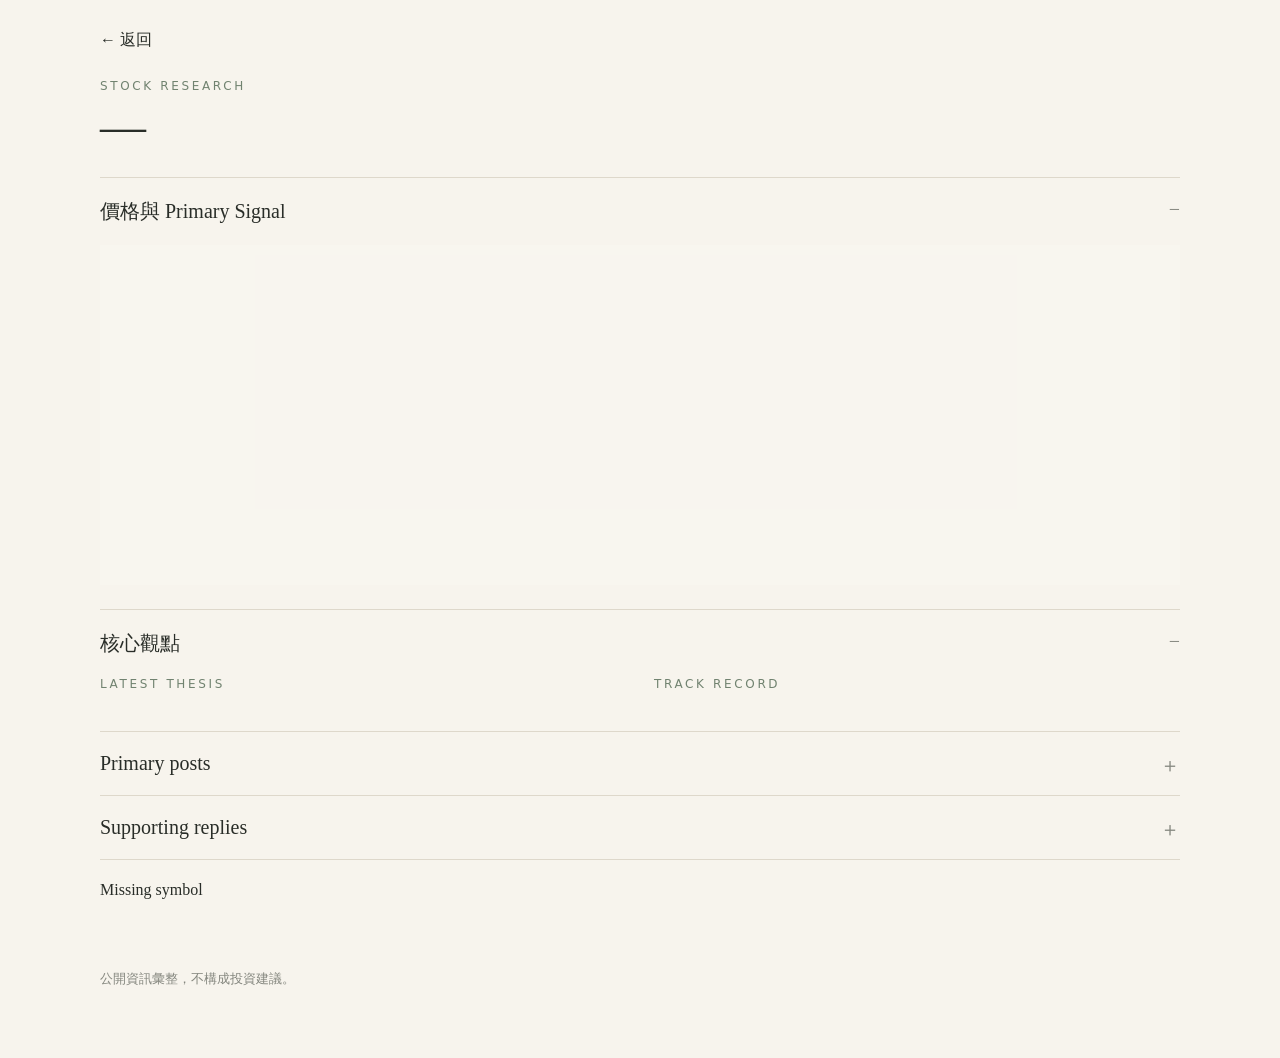
==== stock/index.html @ 3a826293 "Update Serenity research data" ====
<!doctype html>
<html lang="zh-Hant">
<head>
<meta charset="utf-8">
<meta name="viewport" content="width=device-width,initial-scale=1">
<title>Stock · Serenity Research</title>
<link rel="stylesheet" href="../style.css">
</head>
<body>
<main class="wrap">
<a id="back" class="back" href="../">← 返回</a>

<section class="stock-head">
  <div class="eyebrow" id="rangeLabel">STOCK RESEARCH</div>
  <div class="stock-title">
    <div>
      <h1 id="symbol">—</h1>
      <div id="stance" class="sentiment"></div>
    </div>
    <div id="metrics" class="metrics"></div>
  </div>
</section>

<details open>
  <summary>價格與 Primary Signal</summary>
  <div class="detail-body">
    <svg id="chart" class="chart" viewBox="0 0 1000 340" preserveAspectRatio="none"></svg>
    <div id="chartCaption" class="small"></div>
  </div>
</details>

<details open>
  <summary>核心觀點</summary>
  <div class="detail-body grid2">
    <div>
      <div class="eyebrow">LATEST THESIS</div>
      <p id="thesis"></p>
    </div>
    <div>
      <div class="eyebrow">TRACK RECORD</div>
      <div id="performance"></div>
    </div>
  </div>
</details>

<details>
  <summary>Primary posts</summary>
  <div id="posts" class="detail-body"></div>
</details>

<details>
  <summary>Supporting replies</summary>
  <div id="replies" class="detail-body"></div>
</details>
</main>

<footer class="wrap footer">公開資訊彙整，不構成投資建議。</footer>

<script>
const esc=s=>(s??"").toString().replace(/[&<>"']/g,m=>({
  "&":"&amp;","<":"&lt;",">":"&gt;",'"':"&quot;","'":"&#39;"
}[m]));

const qs=new URLSearchParams(location.search);
const SYMBOL=(qs.get("symbol")||"").toUpperCase();
const VALID_PERIODS=["daily","weekly","monthly","quarterly"];
const PERIOD=VALID_PERIODS.includes(qs.get("period"))?qs.get("period"):"quarterly";
const PERIOD_LABELS={
  daily:"每日",
  weekly:"每週",
  monthly:"每月",
  quarterly:"每季"
};

const fmt=v=>v?new Date(v).toLocaleDateString("zh-TW"):"—";

async function init(){
  if(!SYMBOL) throw new Error("Missing symbol");

  const [d,dashboard]=await Promise.all([
    fetch("../data/stocks/"+encodeURIComponent(SYMBOL)+".json",{cache:"no-store"})
      .then(r=>{if(!r.ok) throw new Error("Stock data unavailable"); return r.json()}),
    fetch("../data/dashboard.json",{cache:"no-store"})
      .then(r=>{if(!r.ok) throw new Error("Dashboard data unavailable"); return r.json()})
  ]);

  const periodMeta=dashboard.periods?.[PERIOD]||{};
  const startAt=periodMeta.start_at||null;

  document.title=SYMBOL+" · Serenity Research";
  document.querySelector("#symbol").textContent=SYMBOL;
  document.querySelector("#rangeLabel").textContent=
    `STOCK RESEARCH · ${PERIOD_LABELS[PERIOD]}`;

  document.querySelector("#back").href="../?period="+encodeURIComponent(PERIOD);

  const s=d.summary||{};
  const stance=document.querySelector("#stance");
  stance.textContent=s.latest_sentiment||"Neutral";
  stance.className="sentiment "+(s.latest_sentiment||"Neutral");

  document.querySelector("#metrics").innerHTML=`
    <div>Primary<b>${s.primary_count||0}</b></div>
    <div>Replies context<b>${s.reply_count||0}</b></div>
    <div>First mention<b>${fmt(s.first_mentioned_at)}</b></div>`;

  document.querySelector("#thesis").textContent=s.latest_thesis||"尚無 AI thesis。";

  renderPerf(d.performance||{});
  renderChart(d.performance||{},d.daily_stances||[],startAt,PERIOD);

  document.querySelector("#posts").innerHTML=renderRows(d.primary_posts||[]);
  document.querySelector("#replies").innerHTML=renderRows(d.reply_context||[]);
}

function renderRows(rows){
  return rows.map(x=>`
    <div class="post-row">
      <div class="small">${fmt(x.created_at)} · ${esc(x.sentiment||"Neutral")} · ★${x.importance||1}</div>
      <p>${esc(x.summary_zh||x.core_thesis||x.text||"")}</p>
      <a href="${esc(x.url)}" target="_blank" rel="noopener">原文 ↗</a>
    </div>`).join("")||`<div class="muted">沒有資料。</div>`;
}

function renderPerf(p){
  const h=((p.summary||{}).horizons)||{};
  const one=k=>{
    const x=h[k]||{};
    return `<div>
      <span class="small">${k.toUpperCase()}</span><br>
      <strong>${x.hit_rate==null?"—":x.hit_rate+"%"}</strong><br>
      <span class="small">n=${x.sample||0} · avg ${x.avg_score_return==null?"—":x.avg_score_return+"%"}</span>
    </div>`;
  };
  document.querySelector("#performance").innerHTML=
    `<div class="metrics">${one("7d")}${one("30d")}${one("now")}</div>`;
}

function dateKey(v){
  if(!v) return "";
  return String(v).slice(0,10);
}

function renderChart(p,stances,startAt,period){
  const svg=document.querySelector("#chart");
  const caption=document.querySelector("#chartCaption");

  const allPoints=[...(((p.price||{}).points)||[])].sort((a,b)=>
    dateKey(a.date).localeCompare(dateKey(b.date))
  );

  const cutoff=dateKey(startAt);

  // This is the key fix:
  // use exactly the selected dashboard period's start_at.
  let points=cutoff
    ? allPoints.filter(pt=>dateKey(pt.date)>=cutoff)
    : allPoints;

  let visibleStances=cutoff
    ? stances.filter(s=>dateKey(s.date)>=cutoff)
    : stances;

  caption.textContent=
    `${PERIOD_LABELS[period]}範圍 · ${cutoff||"—"} 至 ${points.length?dateKey(points[points.length-1].date):"—"} · `+
    `綠 Bullish · 紅 Bearish · 灰褐 Mixed / Neutral`;

  if(points.length===0){
    svg.innerHTML=
      '<text x="40" y="70" fill="#85877f">此時間範圍暫無價格資料</text>';
    return;
  }

  const W=1000,H=340,pad=34;
  const vals=points.map(x=>+x.close).filter(Number.isFinite);

  if(!vals.length){
    svg.innerHTML=
      '<text x="40" y="70" fill="#85877f">此時間範圍暫無價格資料</text>';
    return;
  }

  const min=Math.min(...vals);
  const max=Math.max(...vals);
  const span=max-min||Math.max(Math.abs(max)*0.02,1);

  const xy=(pt,i)=>{
    // One-point daily range: center the point.
    const x=points.length===1
      ? W/2
      : pad+i/(points.length-1)*(W-pad*2);
    const y=H-pad-(+pt.close-min)/span*(H-pad*2);
    return [x,y];
  };

  let html="";

  if(points.length>=2){
    const line=points.map((pt,i)=>{
      const [x,y]=xy(pt,i);
      return `${i?"L":"M"}${x.toFixed(1)},${y.toFixed(1)}`;
    }).join(" ");

    html+=`<path d="${line}"
      fill="none"
      stroke="#718370"
      stroke-width="3"
      vector-effect="non-scaling-stroke"/>`;
  }

  const byDate=Object.fromEntries(
    visibleStances.map(s=>[dateKey(s.date),s])
  );

  points.forEach((pt,i)=>{
    const [x,y]=xy(pt,i);
    const s=byDate[dateKey(pt.date)];

    // Always show the price point for a one-day range.
    if(points.length===1){
      html+=`<circle cx="${x}" cy="${y}" r="7"
        fill="#718370" stroke="#f7f4ed" stroke-width="3">
        <title>${esc(dateKey(pt.date)+" close "+pt.close)}</title>
      </circle>`;
    }

    if(!s) return;

    let c="#9a8465";
    if(s.sentiment==="Bullish") c="#718370";
    if(s.sentiment==="Bearish") c="#a35e52";

    html+=`<circle cx="${x}" cy="${y}" r="6"
      fill="${c}" stroke="#f7f4ed" stroke-width="3">
      <title>${esc(dateKey(s.date)+" "+s.sentiment+" · "+(s.mention_count||1)+" mentions")}</title>
    </circle>`;
  });

  // Simple min/max labels so the chart remains readable after range filtering.
  html+=`<text x="${pad}" y="22" fill="#85877f" font-size="18">${max.toFixed(2)}</text>`;
  html+=`<text x="${pad}" y="${H-8}" fill="#85877f" font-size="18">${min.toFixed(2)}</text>`;

  svg.innerHTML=html;
}

init().catch(e=>{
  document.querySelector("main").innerHTML+=`<p>${esc(e.message)}</p>`;
});
</script>
</body>
</html>
---- style.css ----
:root{
  --paper:#f7f4ed;--paper2:#fbfaf6;--ink:#292d28;--muted:#85877f;
  --line:#ded8cb;--sage:#718370;--sage-soft:#e8eee6;--red:#a35e52;--sand:#9a8465;
}
*{box-sizing:border-box} body{margin:0;background:var(--paper);color:var(--ink);font-family:Georgia,"Noto Serif TC","Times New Roman",serif}
.wrap{width:min(1080px,calc(100% - 38px));margin:auto}
.top{padding:64px 0 30px;border-bottom:1px solid var(--line);display:flex;justify-content:space-between;gap:30px;align-items:end}
h1{font-size:46px;margin:7px 0 10px;font-weight:500;letter-spacing:-1px} h2{font-size:28px;margin:5px 0;font-weight:500}
p{line-height:1.75}.eyebrow{font-family:system-ui,sans-serif;font-size:12px;letter-spacing:.22em;color:var(--sage)}
.muted{color:var(--muted);font-size:13px}.periods{display:flex;gap:8px;padding:30px 0}
button{border:1px solid var(--line);background:transparent;border-radius:999px;padding:10px 18px;color:var(--ink);cursor:pointer;font-size:15px}
button.active{background:var(--sage);color:#fff;border-color:var(--sage)}
.numbers{display:grid;grid-template-columns:repeat(3,1fr);gap:12px;margin-bottom:52px}
.number{padding:21px 22px;border-top:1px solid var(--line);background:rgba(255,255,255,.17)}
.number b{display:block;font-size:30px;font-weight:500;margin-top:7px}.section-head{margin:46px 0 14px}
.symbol-list{border-top:1px solid var(--line)}
.symbol{display:grid;grid-template-columns:1.1fr .8fr .8fr 2fr;gap:20px;padding:18px 2px;border-bottom:1px solid var(--line);align-items:center;text-decoration:none;color:inherit}
.symbol:hover{background:rgba(255,255,255,.22)}.ticker{font-family:ui-monospace,monospace;font-size:20px;font-weight:700}
.sentiment{font-family:system-ui,sans-serif;font-size:12px}.Bullish{color:var(--sage)}.Bearish{color:var(--red)}.Mixed{color:var(--sand)}
.notes{border-top:1px solid var(--line)}.note{padding:21px 0;border-bottom:1px solid var(--line)}
.note-head{display:flex;gap:10px;align-items:center;margin-bottom:8px}.chips{font-family:system-ui,sans-serif;font-size:12px;color:var(--sage)}
.note p{margin:7px 0}.note a{color:var(--ink);text-decoration:none;border-bottom:1px solid var(--line)}
.footer{padding:50px 0 70px;color:var(--muted);font-size:13px}
@media(max-width:720px){.top{display:block;padding-top:40px}h1{font-size:38px}.numbers{grid-template-columns:1fr}.symbol{grid-template-columns:1fr 1fr}.symbol .thesis{grid-column:1/-1}.periods{overflow:auto}}
/* Stock */
.back{display:inline-block;margin-top:30px;color:var(--ink);text-decoration:none}.stock-head{padding:28px 0 22px;border-bottom:1px solid var(--line)}
.stock-title{display:flex;justify-content:space-between;gap:20px;align-items:end}.stock-title h1{margin-bottom:2px}
.metrics{display:flex;gap:26px;flex-wrap:wrap;font-family:system-ui,sans-serif;font-size:12px}.metrics b{display:block;font-family:Georgia,serif;font-size:22px;font-weight:500;margin-top:5px}
.panel{border-bottom:1px solid var(--line)}details{border-bottom:1px solid var(--line)}summary{cursor:pointer;padding:20px 0;font-size:20px;list-style:none}summary::-webkit-details-marker{display:none}
summary:after{content:"＋";float:right;color:var(--muted)}details[open] summary:after{content:"−"}.detail-body{padding:0 0 24px}
.chart{width:100%;height:340px;display:block;background:rgba(255,255,255,.13)}
.grid2{display:grid;grid-template-columns:1fr 1fr;gap:28px}.post-row{padding:13px 0;border-bottom:1px solid var(--line)}
.post-row:last-child{border:0}.small{font-family:system-ui,sans-serif;font-size:12px;color:var(--muted)}
@media(max-width:720px){.stock-title{display:block}.grid2{grid-template-columns:1fr}.chart{height:250px}}
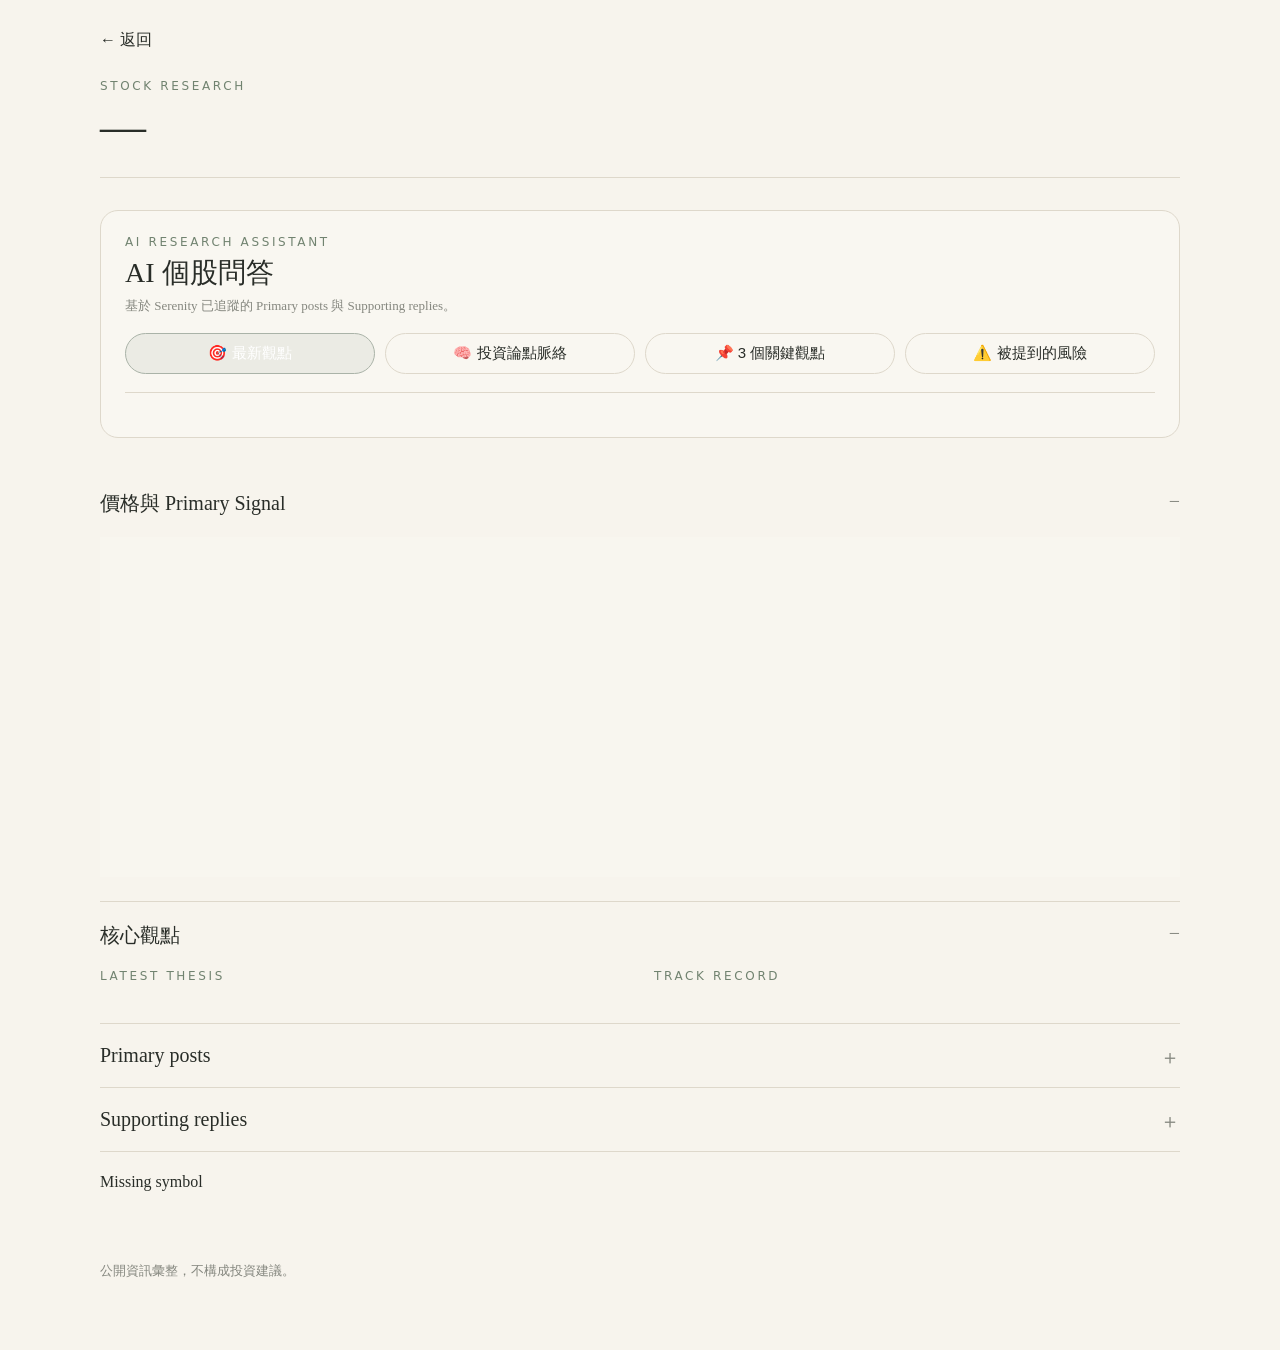
==== commit f331e4cd: "Update Serenity research data" ====
--- a/stock/index.html
+++ b/stock/index.html
@@ -5,6 +5,79 @@
 <meta name="viewport" content="width=device-width,initial-scale=1">
 <title>Stock · Serenity Research</title>
 <link rel="stylesheet" href="../style.css">
+<style>
+.ai-box{
+  margin:32px 0;
+  padding:24px;
+  border:1px solid var(--line);
+  border-radius:18px;
+  background:rgba(255,255,255,.22);
+}
+.ai-title-row{
+  display:flex;
+  justify-content:space-between;
+  gap:20px;
+  align-items:flex-end;
+  margin-bottom:16px;
+}
+.ai-actions{
+  display:grid;
+  grid-template-columns:repeat(4,minmax(0,1fr));
+  gap:10px;
+  margin:18px 0;
+}
+.ai-action{
+  border:1px solid var(--line);
+  background:transparent;
+  border-radius:999px;
+  padding:10px 12px;
+  cursor:pointer;
+  color:inherit;
+}
+.ai-action:hover,.ai-action.active{
+  background:rgba(113,131,112,.10);
+  border-color:#aab3a8;
+}
+.ai-answer{
+  border-top:1px solid var(--line);
+  padding-top:20px;
+  margin-top:18px;
+}
+.ai-answer h3{
+  margin:0 0 12px;
+  font-size:1.15rem;
+}
+.ai-answer p{line-height:1.8}
+.ai-answer ul{padding-left:20px;line-height:1.75}
+.ai-source{
+  margin-top:14px;
+  padding-top:12px;
+  border-top:1px dashed var(--line);
+}
+.ai-timeline{
+  display:grid;
+  gap:14px;
+}
+.ai-timeline-item{
+  display:grid;
+  grid-template-columns:110px 1fr;
+  gap:18px;
+}
+.ai-timeline-date{
+  color:var(--muted);
+  font-size:.9rem;
+}
+.ai-key-post{
+  padding:14px 0;
+  border-bottom:1px solid var(--line);
+}
+.ai-key-post:last-child{border-bottom:0}
+@media(max-width:760px){
+  .ai-actions{grid-template-columns:1fr 1fr}
+  .ai-title-row{display:block}
+  .ai-timeline-item{grid-template-columns:1fr}
+}
+</style>
 </head>
 <body>
 <main class="wrap">
@@ -19,6 +92,26 @@
     </div>
     <div id="metrics" class="metrics"></div>
   </div>
+</section>
+
+<section class="ai-box">
+  <div class="ai-title-row">
+    <div>
+      <div class="eyebrow">AI RESEARCH ASSISTANT</div>
+      <h2>AI 個股問答</h2>
+      <div class="muted">基於 Serenity 已追蹤的 Primary posts 與 Supporting replies。</div>
+    </div>
+    <div id="aiSourceCount" class="small"></div>
+  </div>
+
+  <div class="ai-actions">
+    <button class="ai-action active" data-ai="latest">🎯 最新觀點</button>
+    <button class="ai-action" data-ai="timeline">🧠 投資論點脈絡</button>
+    <button class="ai-action" data-ai="keyposts">📌 3 個關鍵觀點</button>
+    <button class="ai-action" data-ai="risks">⚠️ 被提到的風險</button>
+  </div>
+
+  <div id="aiAnswer" class="ai-answer"></div>
 </section>
 
 <details open>
@@ -65,36 +158,33 @@
 const SYMBOL=(qs.get("symbol")||"").toUpperCase();
 const VALID_PERIODS=["daily","weekly","monthly","quarterly"];
 const PERIOD=VALID_PERIODS.includes(qs.get("period"))?qs.get("period"):"quarterly";
-const PERIOD_LABELS={
-  daily:"每日",
-  weekly:"每週",
-  monthly:"每月",
-  quarterly:"每季"
-};
+const PERIOD_LABELS={daily:"每日",weekly:"每週",monthly:"每月",quarterly:"每季"};
 
 const fmt=v=>v?new Date(v).toLocaleDateString("zh-TW"):"—";
+const dateKey=v=>v?String(v).slice(0,10):"";
+
+let STOCK=null;
+let DASHBOARD=null;
+let PERIOD_START=null;
 
 async function init(){
   if(!SYMBOL) throw new Error("Missing symbol");
 
-  const [d,dashboard]=await Promise.all([
+  [STOCK,DASHBOARD]=await Promise.all([
     fetch("../data/stocks/"+encodeURIComponent(SYMBOL)+".json",{cache:"no-store"})
       .then(r=>{if(!r.ok) throw new Error("Stock data unavailable"); return r.json()}),
     fetch("../data/dashboard.json",{cache:"no-store"})
       .then(r=>{if(!r.ok) throw new Error("Dashboard data unavailable"); return r.json()})
   ]);
 
-  const periodMeta=dashboard.periods?.[PERIOD]||{};
-  const startAt=periodMeta.start_at||null;
+  PERIOD_START=DASHBOARD.periods?.[PERIOD]?.start_at||null;
 
   document.title=SYMBOL+" · Serenity Research";
   document.querySelector("#symbol").textContent=SYMBOL;
-  document.querySelector("#rangeLabel").textContent=
-    `STOCK RESEARCH · ${PERIOD_LABELS[PERIOD]}`;
-
+  document.querySelector("#rangeLabel").textContent=`STOCK RESEARCH · ${PERIOD_LABELS[PERIOD]}`;
   document.querySelector("#back").href="../?period="+encodeURIComponent(PERIOD);
 
-  const s=d.summary||{};
+  const s=STOCK.summary||{};
   const stance=document.querySelector("#stance");
   stance.textContent=s.latest_sentiment||"Neutral";
   stance.className="sentiment "+(s.latest_sentiment||"Neutral");
@@ -106,11 +196,184 @@
 
   document.querySelector("#thesis").textContent=s.latest_thesis||"尚無 AI thesis。";
 
-  renderPerf(d.performance||{});
-  renderChart(d.performance||{},d.daily_stances||[],startAt,PERIOD);
-
-  document.querySelector("#posts").innerHTML=renderRows(d.primary_posts||[]);
-  document.querySelector("#replies").innerHTML=renderRows(d.reply_context||[]);
+  renderPerf(STOCK.performance||{});
+  renderChart(STOCK.performance||{},STOCK.daily_stances||[],PERIOD_START,PERIOD);
+
+  document.querySelector("#posts").innerHTML=renderRows(STOCK.primary_posts||[]);
+  document.querySelector("#replies").innerHTML=renderRows(STOCK.reply_context||[]);
+
+  setupAI();
+}
+
+function inPeriod(x){
+  if(!PERIOD_START) return true;
+  return dateKey(x.created_at||x.date) >= dateKey(PERIOD_START);
+}
+
+function primaryPosts(){
+  return (STOCK?.primary_posts||[]).filter(inPeriod);
+}
+
+function replies(){
+  return (STOCK?.reply_context||[]).filter(inPeriod);
+}
+
+function setupAI(){
+  const p=primaryPosts();
+  const r=replies();
+
+  document.querySelector("#aiSourceCount").textContent=
+    `${p.length} Primary · ${r.length} Supporting`;
+
+  document.querySelectorAll("[data-ai]").forEach(btn=>{
+    btn.onclick=()=>{
+      document.querySelectorAll("[data-ai]").forEach(x=>x.classList.toggle("active",x===btn));
+      renderAI(btn.dataset.ai);
+    };
+  });
+
+  renderAI("latest");
+}
+
+function renderAI(mode){
+  const out=document.querySelector("#aiAnswer");
+  const p=primaryPosts();
+
+  if(!p.length){
+    out.innerHTML=`<h3>此期間沒有 Primary post</h3>
+      <p class="muted">請切換到較長的時間範圍查看。</p>`;
+    return;
+  }
+
+  if(mode==="latest") out.innerHTML=aiLatest(p);
+  if(mode==="timeline") out.innerHTML=aiTimeline(p);
+  if(mode==="keyposts") out.innerHTML=aiKeyPosts(p);
+  if(mode==="risks") out.innerHTML=aiRisks(p);
+}
+
+function aiLatest(posts){
+  const sorted=[...posts].sort((a,b)=>String(b.created_at).localeCompare(String(a.created_at)));
+  const latest=sorted.find(x=>["Bullish","Bearish"].includes(x.sentiment)) || sorted[0];
+
+  const thesis=latest.core_thesis||latest.summary_zh||latest.plain_zh||latest.text||"";
+  const why=latest.why_it_matters||"";
+
+  return `
+    <h3>最新觀點 · ${esc(latest.sentiment||"Neutral")}</h3>
+    <div class="small">${fmt(latest.created_at)} · ★${latest.importance||1}</div>
+    <p><strong>${esc(thesis||"目前沒有明確 thesis。")}</strong></p>
+    ${why?`<p>${esc(why)}</p>`:""}
+    <div class="ai-source">
+      <a href="${esc(latest.url||"#")}" target="_blank" rel="noopener">原始貼文 ↗</a>
+    </div>`;
+}
+
+function aiTimeline(posts){
+  const sorted=[...posts].sort((a,b)=>String(a.created_at).localeCompare(String(b.created_at)));
+
+  const meaningful=[];
+  let lastKey="";
+  for(const x of sorted){
+    const thesis=(x.core_thesis||x.summary_zh||x.plain_zh||x.text||"").trim();
+    const key=[x.sentiment,x.thesis_change,thesis.slice(0,80)].join("|");
+    if(key===lastKey) continue;
+    lastKey=key;
+    meaningful.push(x);
+  }
+
+  const selected=meaningful.length<=6
+    ? meaningful
+    : [
+        meaningful[0],
+        meaningful[Math.floor((meaningful.length-1)*.2)],
+        meaningful[Math.floor((meaningful.length-1)*.4)],
+        meaningful[Math.floor((meaningful.length-1)*.6)],
+        meaningful[Math.floor((meaningful.length-1)*.8)],
+        meaningful[meaningful.length-1]
+      ];
+
+  return `<h3>投資論點脈絡</h3>
+    <div class="ai-timeline">
+      ${selected.map(x=>`
+        <div class="ai-timeline-item">
+          <div class="ai-timeline-date">${fmt(x.created_at)}<br>${esc(x.sentiment||"Neutral")}</div>
+          <div>
+            <strong>${esc(x.thesis_change||"UPDATE")}</strong>
+            <p>${esc(x.core_thesis||x.summary_zh||x.plain_zh||x.text||"")}</p>
+            ${x.url?`<a href="${esc(x.url)}" target="_blank" rel="noopener">原文 ↗</a>`:""}
+          </div>
+        </div>`).join("")}
+    </div>`;
+}
+
+function aiKeyPosts(posts){
+  const scored=posts.map((x,i)=>{
+    let score=(x.importance||1)*10;
+    if(x.thesis_change==="NEW") score+=10;
+    if(x.thesis_change==="REVERSAL") score+=18;
+    if(x.thesis_change==="MAJOR_UPDATE") score+=14;
+    if(x.core_thesis) score+=4;
+    if(x.why_it_matters) score+=3;
+    score+=(x.favorite_count||0)/1000;
+    score+=(x.retweet_count||0)/500;
+    return {x,score,i};
+  }).sort((a,b)=>b.score-a.score);
+
+  const picked=[];
+  for(const item of scored){
+    if(picked.length>=3) break;
+    if(picked.some(y=>dateKey(y.x.created_at)===dateKey(item.x.created_at))) continue;
+    picked.push(item);
+  }
+
+  while(picked.length<3 && scored[picked.length]) picked.push(scored[picked.length]);
+
+  return `<h3>3 個關鍵觀點</h3>
+    ${picked.slice(0,3).map((item,idx)=>{
+      const x=item.x;
+      let reason="代表性高、重要度高的 Primary post。";
+      if(x.thesis_change==="NEW") reason="建立或明確定義這支股票的核心投資論點。";
+      else if(x.thesis_change==="REVERSAL") reason="代表 Serenity 對原先方向出現重大改變。";
+      else if(x.thesis_change==="MAJOR_UPDATE") reason="對原有 thesis 加入重要新資訊或催化劑。";
+      else if((x.importance||0)>=5) reason="屬於高重要度更新，對整體 thesis 有較大影響。";
+
+      return `<div class="ai-key-post">
+        <div class="small">#${idx+1} · ${fmt(x.created_at)} · ${esc(x.sentiment||"Neutral")}</div>
+        <p><strong>${esc(x.core_thesis||x.summary_zh||x.plain_zh||x.text||"")}</strong></p>
+        <p class="muted">為什麼重要：${esc(reason)}</p>
+        ${x.url?`<a href="${esc(x.url)}" target="_blank" rel="noopener">原文 ↗</a>`:""}
+      </div>`;
+    }).join("")}`;
+}
+
+function aiRisks(posts){
+  const risks=[];
+  for(const x of posts){
+    const arr=Array.isArray(x.risks)?x.risks:[];
+    for(const r of arr){
+      const text=String(r||"").trim();
+      if(!text) continue;
+      if(!risks.some(y=>y.text===text)){
+        risks.push({text,date:x.created_at,url:x.url});
+      }
+    }
+  }
+
+  if(!risks.length){
+    return `<h3>被提到的風險</h3>
+      <p>在目前選定期間的 Serenity Primary posts 中，沒有找到明確結構化的風險敘述。</p>
+      <p class="muted">這不代表股票沒有風險，只代表不把 AI 自己推測的風險冒充成 Serenity 曾說過的內容。</p>`;
+  }
+
+  return `<h3>被提到的風險</h3>
+    <ul>
+      ${risks.slice(0,8).map(x=>`
+        <li>${esc(x.text)}
+          <span class="small"> · ${fmt(x.date)}
+          ${x.url?`· <a href="${esc(x.url)}" target="_blank" rel="noopener">來源 ↗</a>`:""}
+          </span>
+        </li>`).join("")}
+    </ul>`;
 }
 
 function renderRows(rows){
@@ -136,11 +399,6 @@
     `<div class="metrics">${one("7d")}${one("30d")}${one("now")}</div>`;
 }
 
-function dateKey(v){
-  if(!v) return "";
-  return String(v).slice(0,10);
-}
-
 function renderChart(p,stances,startAt,period){
   const svg=document.querySelector("#chart");
   const caption=document.querySelector("#chartCaption");
@@ -150,33 +408,22 @@
   );
 
   const cutoff=dateKey(startAt);
-
-  // This is the key fix:
-  // use exactly the selected dashboard period's start_at.
-  let points=cutoff
-    ? allPoints.filter(pt=>dateKey(pt.date)>=cutoff)
-    : allPoints;
-
-  let visibleStances=cutoff
-    ? stances.filter(s=>dateKey(s.date)>=cutoff)
-    : stances;
+  let points=cutoff ? allPoints.filter(pt=>dateKey(pt.date)>=cutoff) : allPoints;
+  let visibleStances=cutoff ? stances.filter(s=>dateKey(s.date)>=cutoff) : stances;
 
   caption.textContent=
     `${PERIOD_LABELS[period]}範圍 · ${cutoff||"—"} 至 ${points.length?dateKey(points[points.length-1].date):"—"} · `+
     `綠 Bullish · 紅 Bearish · 灰褐 Mixed / Neutral`;
 
   if(points.length===0){
-    svg.innerHTML=
-      '<text x="40" y="70" fill="#85877f">此時間範圍暫無價格資料</text>';
+    svg.innerHTML='<text x="40" y="70" fill="#85877f">此時間範圍暫無價格資料</text>';
     return;
   }
 
   const W=1000,H=340,pad=34;
   const vals=points.map(x=>+x.close).filter(Number.isFinite);
-
   if(!vals.length){
-    svg.innerHTML=
-      '<text x="40" y="70" fill="#85877f">此時間範圍暫無價格資料</text>';
+    svg.innerHTML='<text x="40" y="70" fill="#85877f">此時間範圍暫無價格資料</text>';
     return;
   }
 
@@ -185,61 +432,43 @@
   const span=max-min||Math.max(Math.abs(max)*0.02,1);
 
   const xy=(pt,i)=>{
-    // One-point daily range: center the point.
-    const x=points.length===1
-      ? W/2
-      : pad+i/(points.length-1)*(W-pad*2);
+    const x=points.length===1 ? W/2 : pad+i/(points.length-1)*(W-pad*2);
     const y=H-pad-(+pt.close-min)/span*(H-pad*2);
     return [x,y];
   };
 
   let html="";
-
   if(points.length>=2){
     const line=points.map((pt,i)=>{
       const [x,y]=xy(pt,i);
       return `${i?"L":"M"}${x.toFixed(1)},${y.toFixed(1)}`;
     }).join(" ");
-
-    html+=`<path d="${line}"
-      fill="none"
-      stroke="#718370"
-      stroke-width="3"
-      vector-effect="non-scaling-stroke"/>`;
-  }
-
-  const byDate=Object.fromEntries(
-    visibleStances.map(s=>[dateKey(s.date),s])
-  );
+    html+=`<path d="${line}" fill="none" stroke="#718370" stroke-width="3" vector-effect="non-scaling-stroke"/>`;
+  }
+
+  const byDate=Object.fromEntries(visibleStances.map(s=>[dateKey(s.date),s]));
 
   points.forEach((pt,i)=>{
     const [x,y]=xy(pt,i);
     const s=byDate[dateKey(pt.date)];
 
-    // Always show the price point for a one-day range.
     if(points.length===1){
-      html+=`<circle cx="${x}" cy="${y}" r="7"
-        fill="#718370" stroke="#f7f4ed" stroke-width="3">
+      html+=`<circle cx="${x}" cy="${y}" r="7" fill="#718370" stroke="#f7f4ed" stroke-width="3">
         <title>${esc(dateKey(pt.date)+" close "+pt.close)}</title>
       </circle>`;
     }
 
     if(!s) return;
-
     let c="#9a8465";
     if(s.sentiment==="Bullish") c="#718370";
     if(s.sentiment==="Bearish") c="#a35e52";
-
-    html+=`<circle cx="${x}" cy="${y}" r="6"
-      fill="${c}" stroke="#f7f4ed" stroke-width="3">
+    html+=`<circle cx="${x}" cy="${y}" r="6" fill="${c}" stroke="#f7f4ed" stroke-width="3">
       <title>${esc(dateKey(s.date)+" "+s.sentiment+" · "+(s.mention_count||1)+" mentions")}</title>
     </circle>`;
   });
 
-  // Simple min/max labels so the chart remains readable after range filtering.
   html+=`<text x="${pad}" y="22" fill="#85877f" font-size="18">${max.toFixed(2)}</text>`;
   html+=`<text x="${pad}" y="${H-8}" fill="#85877f" font-size="18">${min.toFixed(2)}</text>`;
-
   svg.innerHTML=html;
 }
 
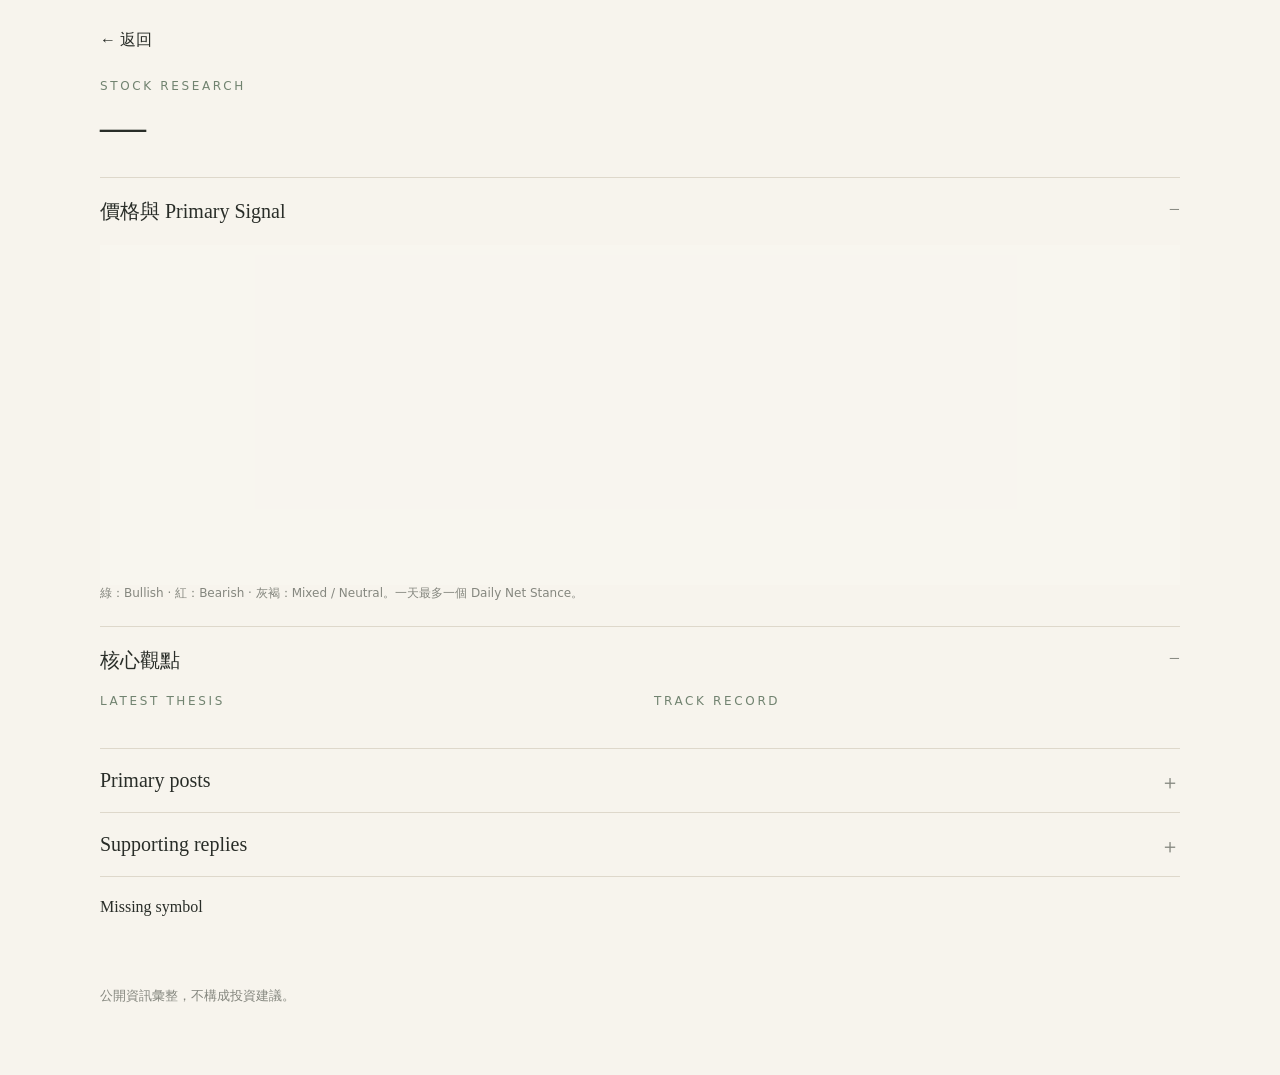
==== commit b3ddef75: "Restore original stock page" ====
--- a/stock/index.html
+++ b/stock/index.html
@@ -1,480 +1,52 @@
 <!doctype html>
-<html lang="zh-Hant">
-<head>
-<meta charset="utf-8">
-<meta name="viewport" content="width=device-width,initial-scale=1">
-<title>Stock · Serenity Research</title>
-<link rel="stylesheet" href="../style.css">
-<style>
-.ai-box{
-  margin:32px 0;
-  padding:24px;
-  border:1px solid var(--line);
-  border-radius:18px;
-  background:rgba(255,255,255,.22);
-}
-.ai-title-row{
-  display:flex;
-  justify-content:space-between;
-  gap:20px;
-  align-items:flex-end;
-  margin-bottom:16px;
-}
-.ai-actions{
-  display:grid;
-  grid-template-columns:repeat(4,minmax(0,1fr));
-  gap:10px;
-  margin:18px 0;
-}
-.ai-action{
-  border:1px solid var(--line);
-  background:transparent;
-  border-radius:999px;
-  padding:10px 12px;
-  cursor:pointer;
-  color:inherit;
-}
-.ai-action:hover,.ai-action.active{
-  background:rgba(113,131,112,.10);
-  border-color:#aab3a8;
-}
-.ai-answer{
-  border-top:1px solid var(--line);
-  padding-top:20px;
-  margin-top:18px;
-}
-.ai-answer h3{
-  margin:0 0 12px;
-  font-size:1.15rem;
-}
-.ai-answer p{line-height:1.8}
-.ai-answer ul{padding-left:20px;line-height:1.75}
-.ai-source{
-  margin-top:14px;
-  padding-top:12px;
-  border-top:1px dashed var(--line);
-}
-.ai-timeline{
-  display:grid;
-  gap:14px;
-}
-.ai-timeline-item{
-  display:grid;
-  grid-template-columns:110px 1fr;
-  gap:18px;
-}
-.ai-timeline-date{
-  color:var(--muted);
-  font-size:.9rem;
-}
-.ai-key-post{
-  padding:14px 0;
-  border-bottom:1px solid var(--line);
-}
-.ai-key-post:last-child{border-bottom:0}
-@media(max-width:760px){
-  .ai-actions{grid-template-columns:1fr 1fr}
-  .ai-title-row{display:block}
-  .ai-timeline-item{grid-template-columns:1fr}
-}
-</style>
-</head>
-<body>
+<html lang="zh-Hant"><head>
+<meta charset="utf-8"><meta name="viewport" content="width=device-width,initial-scale=1">
+<title>Stock · Serenity Research</title><link rel="stylesheet" href="../style.css">
+</head><body>
 <main class="wrap">
-<a id="back" class="back" href="../">← 返回</a>
-
+<a class="back" href="../">← 返回</a>
 <section class="stock-head">
-  <div class="eyebrow" id="rangeLabel">STOCK RESEARCH</div>
-  <div class="stock-title">
-    <div>
-      <h1 id="symbol">—</h1>
-      <div id="stance" class="sentiment"></div>
-    </div>
-    <div id="metrics" class="metrics"></div>
-  </div>
+ <div class="eyebrow">STOCK RESEARCH</div>
+ <div class="stock-title"><div><h1 id="symbol">—</h1><div id="stance" class="sentiment"></div></div><div id="metrics" class="metrics"></div></div>
 </section>
 
-<section class="ai-box">
-  <div class="ai-title-row">
-    <div>
-      <div class="eyebrow">AI RESEARCH ASSISTANT</div>
-      <h2>AI 個股問答</h2>
-      <div class="muted">基於 Serenity 已追蹤的 Primary posts 與 Supporting replies。</div>
-    </div>
-    <div id="aiSourceCount" class="small"></div>
-  </div>
-
-  <div class="ai-actions">
-    <button class="ai-action active" data-ai="latest">🎯 最新觀點</button>
-    <button class="ai-action" data-ai="timeline">🧠 投資論點脈絡</button>
-    <button class="ai-action" data-ai="keyposts">📌 3 個關鍵觀點</button>
-    <button class="ai-action" data-ai="risks">⚠️ 被提到的風險</button>
-  </div>
-
-  <div id="aiAnswer" class="ai-answer"></div>
-</section>
-
-<details open>
-  <summary>價格與 Primary Signal</summary>
-  <div class="detail-body">
-    <svg id="chart" class="chart" viewBox="0 0 1000 340" preserveAspectRatio="none"></svg>
-    <div id="chartCaption" class="small"></div>
-  </div>
-</details>
-
-<details open>
-  <summary>核心觀點</summary>
-  <div class="detail-body grid2">
-    <div>
-      <div class="eyebrow">LATEST THESIS</div>
-      <p id="thesis"></p>
-    </div>
-    <div>
-      <div class="eyebrow">TRACK RECORD</div>
-      <div id="performance"></div>
-    </div>
-  </div>
-</details>
-
-<details>
-  <summary>Primary posts</summary>
-  <div id="posts" class="detail-body"></div>
-</details>
-
-<details>
-  <summary>Supporting replies</summary>
-  <div id="replies" class="detail-body"></div>
-</details>
+<details open><summary>價格與 Primary Signal</summary><div class="detail-body"><svg id="chart" class="chart" viewBox="0 0 1000 340" preserveAspectRatio="none"></svg><div class="small">綠：Bullish · 紅：Bearish · 灰褐：Mixed / Neutral。一天最多一個 Daily Net Stance。</div></div></details>
+<details open><summary>核心觀點</summary><div class="detail-body grid2"><div><div class="eyebrow">LATEST THESIS</div><p id="thesis"></p></div><div><div class="eyebrow">TRACK RECORD</div><div id="performance"></div></div></div></details>
+<details><summary>Primary posts</summary><div id="posts" class="detail-body"></div></details>
+<details><summary>Supporting replies</summary><div id="replies" class="detail-body"></div></details>
 </main>
-
 <footer class="wrap footer">公開資訊彙整，不構成投資建議。</footer>
-
 <script>
-const esc=s=>(s??"").toString().replace(/[&<>"']/g,m=>({
-  "&":"&amp;","<":"&lt;",">":"&gt;",'"':"&quot;","'":"&#39;"
-}[m]));
-
-const qs=new URLSearchParams(location.search);
-const SYMBOL=(qs.get("symbol")||"").toUpperCase();
-const VALID_PERIODS=["daily","weekly","monthly","quarterly"];
-const PERIOD=VALID_PERIODS.includes(qs.get("period"))?qs.get("period"):"quarterly";
-const PERIOD_LABELS={daily:"每日",weekly:"每週",monthly:"每月",quarterly:"每季"};
-
+const esc=s=>(s??"").toString().replace(/[&<>"']/g,m=>({"&":"&amp;","<":"&lt;",">":"&gt;",'"':"&quot;","'":"&#39;"}[m]));
+const qs=new URLSearchParams(location.search), SYMBOL=(qs.get("symbol")||"").toUpperCase();
 const fmt=v=>v?new Date(v).toLocaleDateString("zh-TW"):"—";
-const dateKey=v=>v?String(v).slice(0,10):"";
-
-let STOCK=null;
-let DASHBOARD=null;
-let PERIOD_START=null;
-
 async function init(){
-  if(!SYMBOL) throw new Error("Missing symbol");
-
-  [STOCK,DASHBOARD]=await Promise.all([
-    fetch("../data/stocks/"+encodeURIComponent(SYMBOL)+".json",{cache:"no-store"})
-      .then(r=>{if(!r.ok) throw new Error("Stock data unavailable"); return r.json()}),
-    fetch("../data/dashboard.json",{cache:"no-store"})
-      .then(r=>{if(!r.ok) throw new Error("Dashboard data unavailable"); return r.json()})
-  ]);
-
-  PERIOD_START=DASHBOARD.periods?.[PERIOD]?.start_at||null;
-
-  document.title=SYMBOL+" · Serenity Research";
-  document.querySelector("#symbol").textContent=SYMBOL;
-  document.querySelector("#rangeLabel").textContent=`STOCK RESEARCH · ${PERIOD_LABELS[PERIOD]}`;
-  document.querySelector("#back").href="../?period="+encodeURIComponent(PERIOD);
-
-  const s=STOCK.summary||{};
-  const stance=document.querySelector("#stance");
-  stance.textContent=s.latest_sentiment||"Neutral";
-  stance.className="sentiment "+(s.latest_sentiment||"Neutral");
-
-  document.querySelector("#metrics").innerHTML=`
-    <div>Primary<b>${s.primary_count||0}</b></div>
-    <div>Replies context<b>${s.reply_count||0}</b></div>
-    <div>First mention<b>${fmt(s.first_mentioned_at)}</b></div>`;
-
-  document.querySelector("#thesis").textContent=s.latest_thesis||"尚無 AI thesis。";
-
-  renderPerf(STOCK.performance||{});
-  renderChart(STOCK.performance||{},STOCK.daily_stances||[],PERIOD_START,PERIOD);
-
-  document.querySelector("#posts").innerHTML=renderRows(STOCK.primary_posts||[]);
-  document.querySelector("#replies").innerHTML=renderRows(STOCK.reply_context||[]);
-
-  setupAI();
+ if(!SYMBOL) throw new Error("Missing symbol");
+ const d=await fetch("../data/stocks/"+encodeURIComponent(SYMBOL)+".json",{cache:"no-store"}).then(r=>{if(!r.ok)throw new Error("Stock data unavailable");return r.json()});
+ document.title=SYMBOL+" · Serenity Research"; symbol.textContent=SYMBOL;
+ const s=d.summary||{}; stance.textContent=s.latest_sentiment||"Neutral"; stance.className="sentiment "+(s.latest_sentiment||"Neutral");
+ metrics.innerHTML=`<div>Primary<b>${s.primary_count||0}</b></div><div>Replies context<b>${s.reply_count||0}</b></div><div>First mention<b>${fmt(s.first_mentioned_at)}</b></div>`;
+ thesis.textContent=s.latest_thesis||"尚無 AI thesis。";
+ renderPerf(d.performance||{}); renderChart(d.performance||{},d.daily_stances||[]);
+ posts.innerHTML=renderRows(d.primary_posts||[]);
+ replies.innerHTML=renderRows(d.reply_context||[]);
 }
-
-function inPeriod(x){
-  if(!PERIOD_START) return true;
-  return dateKey(x.created_at||x.date) >= dateKey(PERIOD_START);
+function renderRows(rows){return rows.map(x=>`<div class="post-row"><div class="small">${fmt(x.created_at)} · ${esc(x.sentiment||"Neutral")} · ★${x.importance||1}</div><p>${esc(x.summary_zh||x.core_thesis||x.text||"")}</p><a href="${esc(x.url)}" target="_blank" rel="noopener">原文 ↗</a></div>`).join("")||`<div class="muted">沒有資料。</div>`}
+function renderPerf(p){
+ const h=((p.summary||{}).horizons)||{};
+ const one=k=>{const x=h[k]||{};return `<div><span class="small">${k.toUpperCase()}</span><br><strong>${x.hit_rate==null?"—":x.hit_rate+"%"}</strong><br><span class="small">n=${x.sample||0} · avg ${x.avg_score_return==null?"—":x.avg_score_return+"%"}</span></div>`}
+ performance.innerHTML=`<div class="metrics">${one("7d")}${one("30d")}${one("now")}</div>`;
 }
-
-function primaryPosts(){
-  return (STOCK?.primary_posts||[]).filter(inPeriod);
+function renderChart(p,stances){
+ const svg=document.querySelector("#chart"), points=((p.price||{}).points)||[];
+ if(points.length<2){svg.innerHTML='<text x="40" y="70" fill="#85877f">Price data unavailable</text>';return}
+ const W=1000,H=340,pad=28, vals=points.map(x=>+x.close), min=Math.min(...vals),max=Math.max(...vals), span=max-min||1;
+ const xy=(pt,i)=>[pad+i/(points.length-1)*(W-pad*2), H-pad-(+pt.close-min)/span*(H-pad*2)];
+ const line=points.map((pt,i)=>{const [x,y]=xy(pt,i);return `${i?"L":"M"}${x.toFixed(1)},${y.toFixed(1)}`}).join(" ");
+ let html=`<path d="${line}" fill="none" stroke="#718370" stroke-width="3" vector-effect="non-scaling-stroke"/>`;
+ const byDate=Object.fromEntries(stances.map(s=>[s.date,s]));
+ points.forEach((pt,i)=>{const s=byDate[pt.date];if(!s)return;const [x,y]=xy(pt,i);let c="#9a8465";if(s.sentiment==="Bullish")c="#718370";if(s.sentiment==="Bearish")c="#a35e52";html+=`<circle cx="${x}" cy="${y}" r="6" fill="${c}" stroke="#f7f4ed" stroke-width="3"><title>${esc(s.date+" "+s.sentiment+" · "+(s.mention_count||1)+" mentions")}</title></circle>`});
+ svg.innerHTML=html;
 }
-
-function replies(){
-  return (STOCK?.reply_context||[]).filter(inPeriod);
-}
-
-function setupAI(){
-  const p=primaryPosts();
-  const r=replies();
-
-  document.querySelector("#aiSourceCount").textContent=
-    `${p.length} Primary · ${r.length} Supporting`;
-
-  document.querySelectorAll("[data-ai]").forEach(btn=>{
-    btn.onclick=()=>{
-      document.querySelectorAll("[data-ai]").forEach(x=>x.classList.toggle("active",x===btn));
-      renderAI(btn.dataset.ai);
-    };
-  });
-
-  renderAI("latest");
-}
-
-function renderAI(mode){
-  const out=document.querySelector("#aiAnswer");
-  const p=primaryPosts();
-
-  if(!p.length){
-    out.innerHTML=`<h3>此期間沒有 Primary post</h3>
-      <p class="muted">請切換到較長的時間範圍查看。</p>`;
-    return;
-  }
-
-  if(mode==="latest") out.innerHTML=aiLatest(p);
-  if(mode==="timeline") out.innerHTML=aiTimeline(p);
-  if(mode==="keyposts") out.innerHTML=aiKeyPosts(p);
-  if(mode==="risks") out.innerHTML=aiRisks(p);
-}
-
-function aiLatest(posts){
-  const sorted=[...posts].sort((a,b)=>String(b.created_at).localeCompare(String(a.created_at)));
-  const latest=sorted.find(x=>["Bullish","Bearish"].includes(x.sentiment)) || sorted[0];
-
-  const thesis=latest.core_thesis||latest.summary_zh||latest.plain_zh||latest.text||"";
-  const why=latest.why_it_matters||"";
-
-  return `
-    <h3>最新觀點 · ${esc(latest.sentiment||"Neutral")}</h3>
-    <div class="small">${fmt(latest.created_at)} · ★${latest.importance||1}</div>
-    <p><strong>${esc(thesis||"目前沒有明確 thesis。")}</strong></p>
-    ${why?`<p>${esc(why)}</p>`:""}
-    <div class="ai-source">
-      <a href="${esc(latest.url||"#")}" target="_blank" rel="noopener">原始貼文 ↗</a>
-    </div>`;
-}
-
-function aiTimeline(posts){
-  const sorted=[...posts].sort((a,b)=>String(a.created_at).localeCompare(String(b.created_at)));
-
-  const meaningful=[];
-  let lastKey="";
-  for(const x of sorted){
-    const thesis=(x.core_thesis||x.summary_zh||x.plain_zh||x.text||"").trim();
-    const key=[x.sentiment,x.thesis_change,thesis.slice(0,80)].join("|");
-    if(key===lastKey) continue;
-    lastKey=key;
-    meaningful.push(x);
-  }
-
-  const selected=meaningful.length<=6
-    ? meaningful
-    : [
-        meaningful[0],
-        meaningful[Math.floor((meaningful.length-1)*.2)],
-        meaningful[Math.floor((meaningful.length-1)*.4)],
-        meaningful[Math.floor((meaningful.length-1)*.6)],
-        meaningful[Math.floor((meaningful.length-1)*.8)],
-        meaningful[meaningful.length-1]
-      ];
-
-  return `<h3>投資論點脈絡</h3>
-    <div class="ai-timeline">
-      ${selected.map(x=>`
-        <div class="ai-timeline-item">
-          <div class="ai-timeline-date">${fmt(x.created_at)}<br>${esc(x.sentiment||"Neutral")}</div>
-          <div>
-            <strong>${esc(x.thesis_change||"UPDATE")}</strong>
-            <p>${esc(x.core_thesis||x.summary_zh||x.plain_zh||x.text||"")}</p>
-            ${x.url?`<a href="${esc(x.url)}" target="_blank" rel="noopener">原文 ↗</a>`:""}
-          </div>
-        </div>`).join("")}
-    </div>`;
-}
-
-function aiKeyPosts(posts){
-  const scored=posts.map((x,i)=>{
-    let score=(x.importance||1)*10;
-    if(x.thesis_change==="NEW") score+=10;
-    if(x.thesis_change==="REVERSAL") score+=18;
-    if(x.thesis_change==="MAJOR_UPDATE") score+=14;
-    if(x.core_thesis) score+=4;
-    if(x.why_it_matters) score+=3;
-    score+=(x.favorite_count||0)/1000;
-    score+=(x.retweet_count||0)/500;
-    return {x,score,i};
-  }).sort((a,b)=>b.score-a.score);
-
-  const picked=[];
-  for(const item of scored){
-    if(picked.length>=3) break;
-    if(picked.some(y=>dateKey(y.x.created_at)===dateKey(item.x.created_at))) continue;
-    picked.push(item);
-  }
-
-  while(picked.length<3 && scored[picked.length]) picked.push(scored[picked.length]);
-
-  return `<h3>3 個關鍵觀點</h3>
-    ${picked.slice(0,3).map((item,idx)=>{
-      const x=item.x;
-      let reason="代表性高、重要度高的 Primary post。";
-      if(x.thesis_change==="NEW") reason="建立或明確定義這支股票的核心投資論點。";
-      else if(x.thesis_change==="REVERSAL") reason="代表 Serenity 對原先方向出現重大改變。";
-      else if(x.thesis_change==="MAJOR_UPDATE") reason="對原有 thesis 加入重要新資訊或催化劑。";
-      else if((x.importance||0)>=5) reason="屬於高重要度更新，對整體 thesis 有較大影響。";
-
-      return `<div class="ai-key-post">
-        <div class="small">#${idx+1} · ${fmt(x.created_at)} · ${esc(x.sentiment||"Neutral")}</div>
-        <p><strong>${esc(x.core_thesis||x.summary_zh||x.plain_zh||x.text||"")}</strong></p>
-        <p class="muted">為什麼重要：${esc(reason)}</p>
-        ${x.url?`<a href="${esc(x.url)}" target="_blank" rel="noopener">原文 ↗</a>`:""}
-      </div>`;
-    }).join("")}`;
-}
-
-function aiRisks(posts){
-  const risks=[];
-  for(const x of posts){
-    const arr=Array.isArray(x.risks)?x.risks:[];
-    for(const r of arr){
-      const text=String(r||"").trim();
-      if(!text) continue;
-      if(!risks.some(y=>y.text===text)){
-        risks.push({text,date:x.created_at,url:x.url});
-      }
-    }
-  }
-
-  if(!risks.length){
-    return `<h3>被提到的風險</h3>
-      <p>在目前選定期間的 Serenity Primary posts 中，沒有找到明確結構化的風險敘述。</p>
-      <p class="muted">這不代表股票沒有風險，只代表不把 AI 自己推測的風險冒充成 Serenity 曾說過的內容。</p>`;
-  }
-
-  return `<h3>被提到的風險</h3>
-    <ul>
-      ${risks.slice(0,8).map(x=>`
-        <li>${esc(x.text)}
-          <span class="small"> · ${fmt(x.date)}
-          ${x.url?`· <a href="${esc(x.url)}" target="_blank" rel="noopener">來源 ↗</a>`:""}
-          </span>
-        </li>`).join("")}
-    </ul>`;
-}
-
-function renderRows(rows){
-  return rows.map(x=>`
-    <div class="post-row">
-      <div class="small">${fmt(x.created_at)} · ${esc(x.sentiment||"Neutral")} · ★${x.importance||1}</div>
-      <p>${esc(x.summary_zh||x.core_thesis||x.text||"")}</p>
-      <a href="${esc(x.url)}" target="_blank" rel="noopener">原文 ↗</a>
-    </div>`).join("")||`<div class="muted">沒有資料。</div>`;
-}
-
-function renderPerf(p){
-  const h=((p.summary||{}).horizons)||{};
-  const one=k=>{
-    const x=h[k]||{};
-    return `<div>
-      <span class="small">${k.toUpperCase()}</span><br>
-      <strong>${x.hit_rate==null?"—":x.hit_rate+"%"}</strong><br>
-      <span class="small">n=${x.sample||0} · avg ${x.avg_score_return==null?"—":x.avg_score_return+"%"}</span>
-    </div>`;
-  };
-  document.querySelector("#performance").innerHTML=
-    `<div class="metrics">${one("7d")}${one("30d")}${one("now")}</div>`;
-}
-
-function renderChart(p,stances,startAt,period){
-  const svg=document.querySelector("#chart");
-  const caption=document.querySelector("#chartCaption");
-
-  const allPoints=[...(((p.price||{}).points)||[])].sort((a,b)=>
-    dateKey(a.date).localeCompare(dateKey(b.date))
-  );
-
-  const cutoff=dateKey(startAt);
-  let points=cutoff ? allPoints.filter(pt=>dateKey(pt.date)>=cutoff) : allPoints;
-  let visibleStances=cutoff ? stances.filter(s=>dateKey(s.date)>=cutoff) : stances;
-
-  caption.textContent=
-    `${PERIOD_LABELS[period]}範圍 · ${cutoff||"—"} 至 ${points.length?dateKey(points[points.length-1].date):"—"} · `+
-    `綠 Bullish · 紅 Bearish · 灰褐 Mixed / Neutral`;
-
-  if(points.length===0){
-    svg.innerHTML='<text x="40" y="70" fill="#85877f">此時間範圍暫無價格資料</text>';
-    return;
-  }
-
-  const W=1000,H=340,pad=34;
-  const vals=points.map(x=>+x.close).filter(Number.isFinite);
-  if(!vals.length){
-    svg.innerHTML='<text x="40" y="70" fill="#85877f">此時間範圍暫無價格資料</text>';
-    return;
-  }
-
-  const min=Math.min(...vals);
-  const max=Math.max(...vals);
-  const span=max-min||Math.max(Math.abs(max)*0.02,1);
-
-  const xy=(pt,i)=>{
-    const x=points.length===1 ? W/2 : pad+i/(points.length-1)*(W-pad*2);
-    const y=H-pad-(+pt.close-min)/span*(H-pad*2);
-    return [x,y];
-  };
-
-  let html="";
-  if(points.length>=2){
-    const line=points.map((pt,i)=>{
-      const [x,y]=xy(pt,i);
-      return `${i?"L":"M"}${x.toFixed(1)},${y.toFixed(1)}`;
-    }).join(" ");
-    html+=`<path d="${line}" fill="none" stroke="#718370" stroke-width="3" vector-effect="non-scaling-stroke"/>`;
-  }
-
-  const byDate=Object.fromEntries(visibleStances.map(s=>[dateKey(s.date),s]));
-
-  points.forEach((pt,i)=>{
-    const [x,y]=xy(pt,i);
-    const s=byDate[dateKey(pt.date)];
-
-    if(points.length===1){
-      html+=`<circle cx="${x}" cy="${y}" r="7" fill="#718370" stroke="#f7f4ed" stroke-width="3">
-        <title>${esc(dateKey(pt.date)+" close "+pt.close)}</title>
-      </circle>`;
-    }
-
-    if(!s) return;
-    let c="#9a8465";
-    if(s.sentiment==="Bullish") c="#718370";
-    if(s.sentiment==="Bearish") c="#a35e52";
-    html+=`<circle cx="${x}" cy="${y}" r="6" fill="${c}" stroke="#f7f4ed" stroke-width="3">
-      <title>${esc(dateKey(s.date)+" "+s.sentiment+" · "+(s.mention_count||1)+" mentions")}</title>
-    </circle>`;
-  });
-
-  html+=`<text x="${pad}" y="22" fill="#85877f" font-size="18">${max.toFixed(2)}</text>`;
-  html+=`<text x="${pad}" y="${H-8}" fill="#85877f" font-size="18">${min.toFixed(2)}</text>`;
-  svg.innerHTML=html;
-}
-
-init().catch(e=>{
-  document.querySelector("main").innerHTML+=`<p>${esc(e.message)}</p>`;
-});
-</script>
-</body>
-</html>
+init().catch(e=>document.querySelector("main").innerHTML+=`<p>${esc(e.message)}</p>`);
+</script></body></html>
